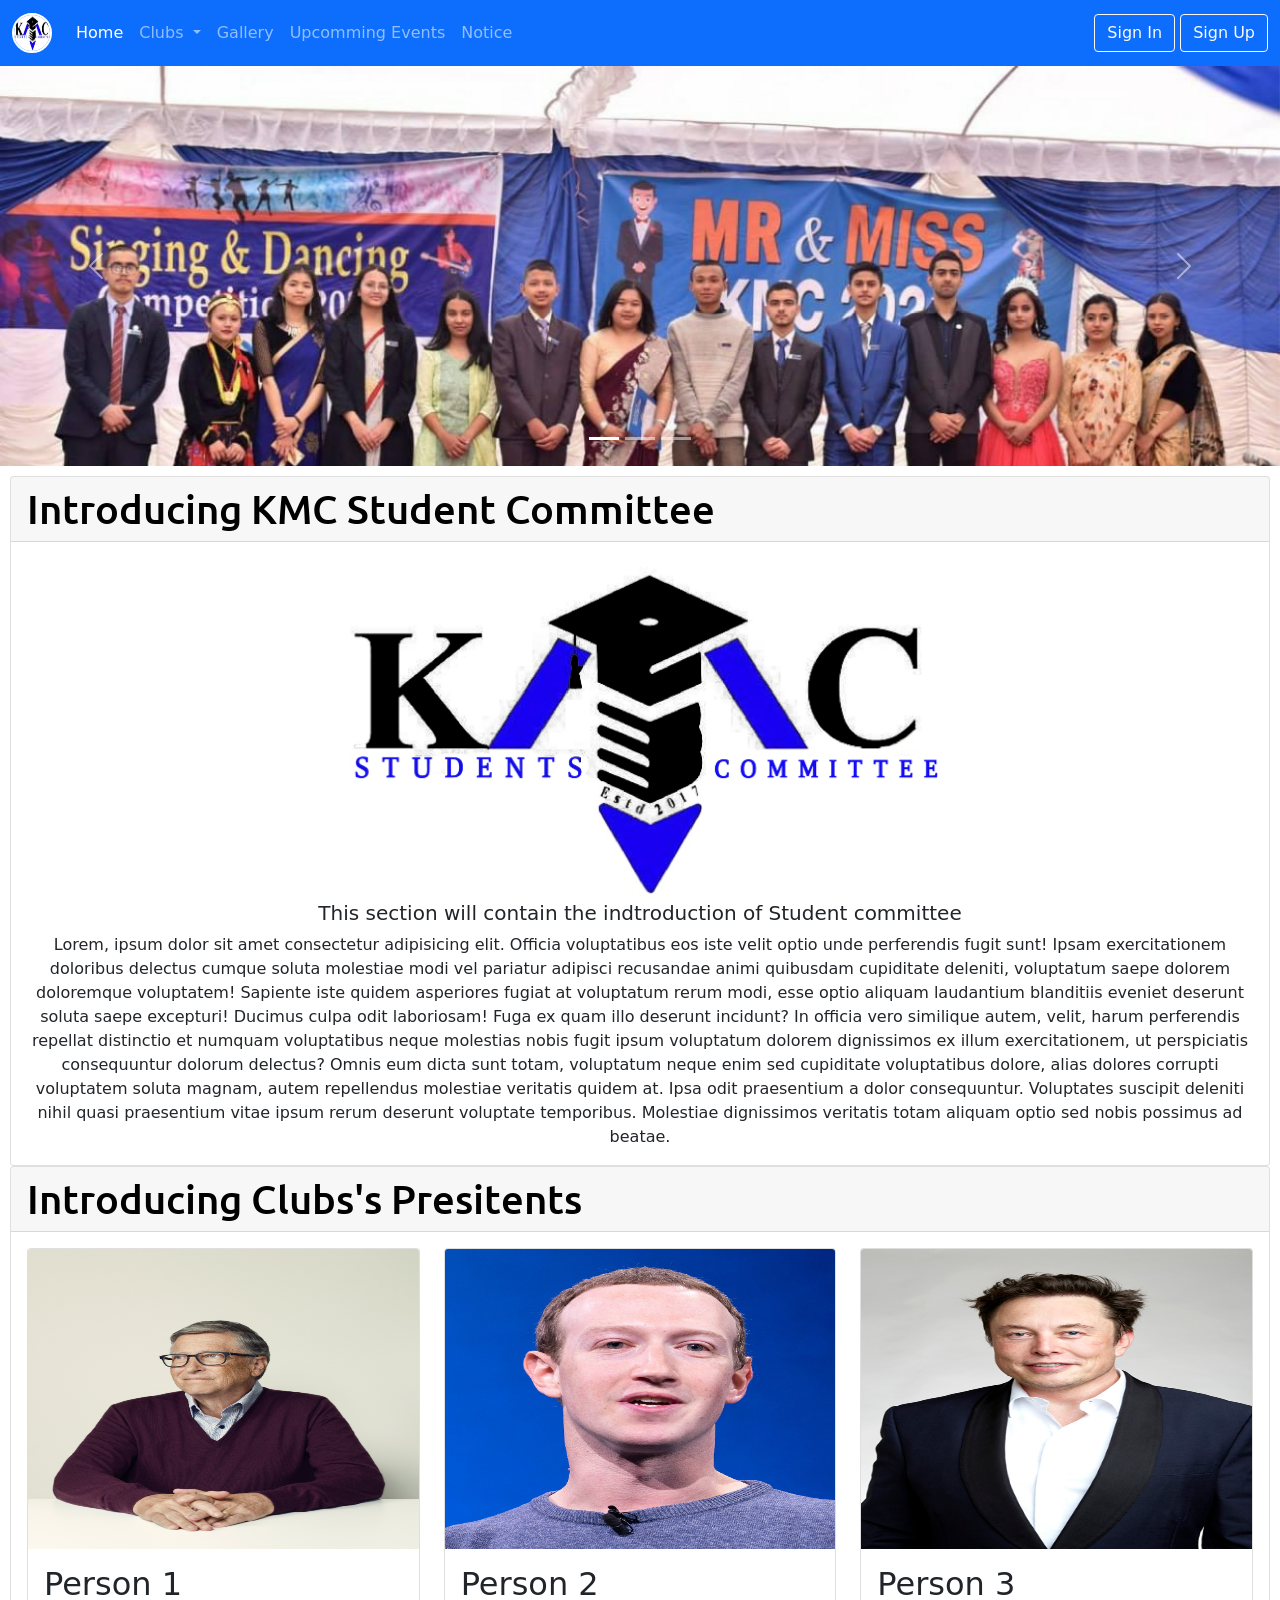
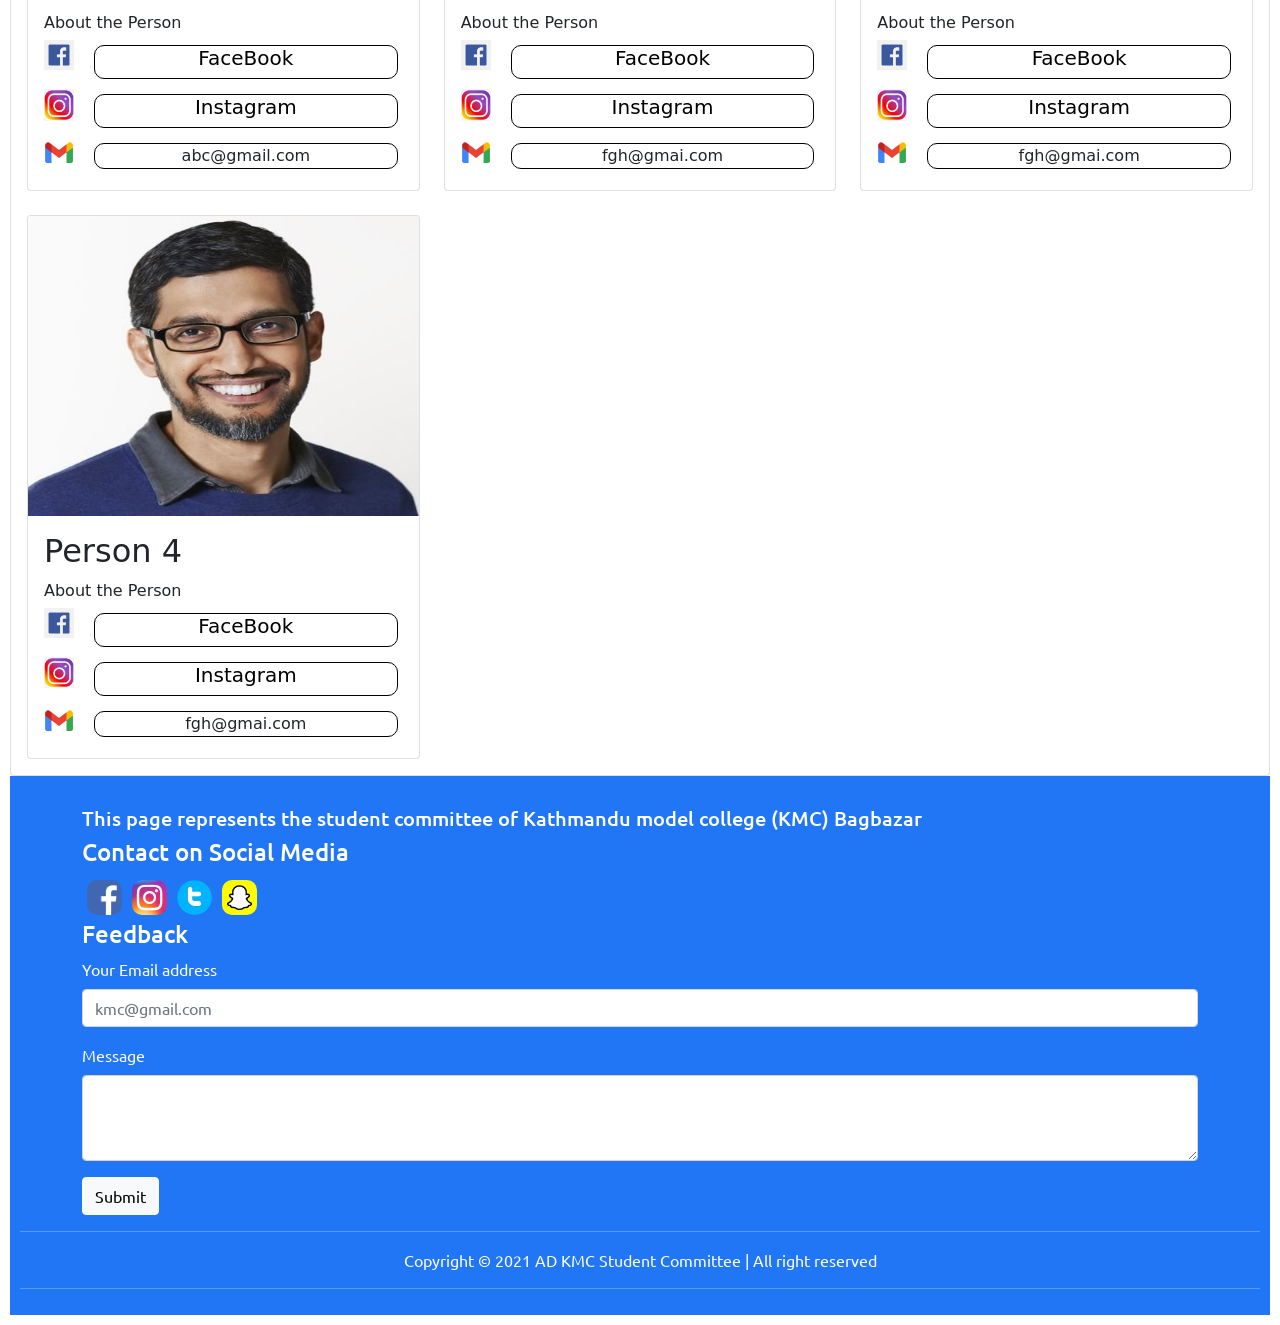
==== index.html @ 273dc9dd "theavi" ====
<!DOCTYPE html>
<html lang="en">
    <head>
        <meta charset="UTF-8">
        <meta http-equiv="X-UA-Compatible" content="IE=edge">
        <meta name="viewport" content="width=device-width, initial-scale=1.0">
        <title>KMC Student Committee</title>
        <link rel="stylesheet" type="text/css" href="css/bootstrap.min.css">
        <link rel="stylesheet" type="text/css" href="css/style.css">
        
    </head>
    <body>
    
      <div id="nav-placeholder"></div>

        <div class="second-section">
            <div id="carouselExampleCaptions" class="carousel slide" data-bs-ride="carousel">
                <div class="carousel-indicators">
                  <button type="button" data-bs-target="#carouselExampleCaptions" data-bs-slide-to="0" class="active" aria-current="true" aria-label="Slide 1"></button>
                  <button type="button" data-bs-target="#carouselExampleCaptions" data-bs-slide-to="1" aria-label="Slide 2"></button>
                  <button type="button" data-bs-target="#carouselExampleCaptions" data-bs-slide-to="2" aria-label="Slide 3"></button>
                </div>
                <div class="carousel-inner">
                  <div class="carousel-item active">
                    <img src="img/indeximg3.jpg" class="d-block w-100" alt="...">
                   
                  </div>
                  <div class="carousel-item">
                    <img src="img/index2.jpg" class="d-block w-100" alt="...">
                 
                  </div>
                  <div class="carousel-item">
                    <img src="img/bg2.jpg" class="d-block w-100" alt="...">
                 
                  </div>
                </div>
                <button class="carousel-control-prev" type="button" data-bs-target="#carouselExampleCaptions" data-bs-slide="prev">
                  <span class="carousel-control-prev-icon" aria-hidden="true"></span>
                  <span class="visually-hidden">Previous</span>
                </button>
                <button class="carousel-control-next" type="button" data-bs-target="#carouselExampleCaptions" data-bs-slide="next">
                  <span class="carousel-control-next-icon" aria-hidden="true"></span>
                  <span class="visually-hidden">Next</span>
                </button>
              </div>
          </div>

          <div class="third-section">
          <div class="card">
            <h1 class="card-header" id="h-font">Introducing KMC Student Committee</h1>
            <div class="card-body">
                <div class="committee-thumbnail"><img id='thumbnail_1'  src="logo.jpg"</div>
              <h5 class="card-title">This section will contain the indtroduction of Student committee</h5>
              <p class="card-text">Lorem, ipsum dolor sit amet consectetur adipisicing elit. Officia voluptatibus eos iste velit optio unde perferendis fugit sunt! Ipsam exercitationem doloribus delectus cumque soluta molestiae modi vel pariatur adipisci recusandae animi quibusdam cupiditate deleniti, voluptatum saepe dolorem doloremque voluptatem! Sapiente iste quidem asperiores fugiat at voluptatum rerum modi, esse optio aliquam laudantium blanditiis eveniet deserunt soluta saepe excepturi! Ducimus culpa odit laboriosam! Fuga ex quam illo deserunt incidunt? In officia vero similique autem, velit, harum perferendis repellat distinctio et numquam voluptatibus neque molestias nobis fugit ipsum voluptatum dolorem dignissimos ex illum exercitationem, ut perspiciatis consequuntur dolorum delectus? Omnis eum dicta sunt totam, voluptatum neque enim sed cupiditate voluptatibus dolore, alias dolores corrupti voluptatem soluta magnam, autem repellendus molestiae veritatis quidem at. Ipsa odit praesentium a dolor consequuntur. Voluptates suscipit deleniti nihil quasi praesentium vitae ipsum rerum deserunt voluptate temporibus. Molestiae dignissimos veritatis totam aliquam optio sed nobis possimus ad beatae.</p>
              
            </div>
          </div>
        </div>

        <div class="fourth-section">
            <div class="card">
              <h1 class="card-header" id="h-font">Introducing Clubs's Presitents</h1>
              <div class="card-body">

                <div class="row row-cols-1 row-cols-md-3 g-4">
                    <div class="col">
                      <div class="card">
                        <img src="img/bill.jpeg" class="card-img-top" alt="...">
                        <div class="card-body">
                          <h2 class="card-title">Person 1</h2>
                           <div class="details">
                            <div>   
                            <p class="card-text">About the Person</p>
                        </div>

                        <div class="contacts">
                            <div class="contact-holder">
                                <div><img src="facebook.png" class="social-media-icon"></div>
                                <div class="social-media-name"><a class="social-media-link" href="https://www.facebook.com/theavi7543"><h5>FaceBook</h5></a></div>
                            </div>
                            <div class="contact-holder">
                              <div><img src="insta.jpg" class="social-media-icon"></div>
                              <div class="social-media-name"><a class="social-media-link" href="https://www.instagram.com/0theavi"><h5>Instagram</h5></a></div>
                          </div>
                          <div class="contact-holder">
                            <div><img src="img/gmail.png" class="social-media-icon"></div>
                            <div class="social-media-name">abc@gmail.com</div>
                        </div>
                          </div>

                           </div>
                        </div>
                      </div>
                    </div>

                    <div class="col">
                      <div class="card">
                        <img src="img/zuck.jpg" class="card-img-top" alt="...">
                        <div class="card-body">
                          <!-- <h5 class="card-title">Person 2</h5> -->
                          <h2 class="card-title">Person 2</h2>
                          <div class="details">
                           <div>   
                           <p class="card-text">About the Person</p>
                       </div>
                       <div class="contacts">
                        <div class="contact-holder">
                          <div><img src="facebook.png" class="social-media-icon"></div>
                          <div class="social-media-name"><a class="social-media-link" href="https://www.facebook.com/theavi7543"><h5>FaceBook</h5></a></div>
                      </div>
                      <div class="contact-holder">
                        <div><img src="insta.jpg" class="social-media-icon"></div>
                        <div class="social-media-name"><a class="social-media-link" href="https://www.instagram.com/0theavi"><h5>Instagram</h5></a></div>
                    </div>

                      <div class="contact-holder">
                        <div><img src="img/gmail.png" class="social-media-icon"></div>
                        <div class="social-media-name">fgh@gmai.com</div>
                    </div>

                      </div>
                          </div>
                        </div>
                      </div>
                    </div>
               
                    <div class="col">
                      <div class="card">
                        <img src="img/elon.jpg" class="card-img-top" alt="...">
                        <div class="card-body">
                            <h2 class="card-title">Person 3</h2>
                            <div class="details">
                             <div>   
                             <p class="card-text">About the Person</p>
                         </div>
                         <div class="contacts">
                          <div class="contact-holder">
                            <div><img src="facebook.png" class="social-media-icon"></div>
                            <div class="social-media-name"><a class="social-media-link" href="https://www.facebook.com/theavi7543"><h5>FaceBook</h5></a></div>
                        </div>
                        <div class="contact-holder">
                          <div><img src="insta.jpg" class="social-media-icon"></div>
                          <div class="social-media-name"><a class="social-media-link" href="https://www.instagram.com/0theavi"><h5>Instagram</h5></a></div>
                      </div>
                      <div class="contact-holder">
                        <div><img src="img/gmail.png" class="social-media-icon"></div>
                        <div class="social-media-name">fgh@gmai.com</div>
                    </div>
                          </div>
                            </div>
                        </div>
                      </div>
                    </div>
                    
                    <div class="col">
                      <div class="card">
                        <img src="img/sundar.jpg" class="card-img-top" alt="...">
                        <div class="card-body">
                            <h2 class="card-title">Person 4</h2>
                            <div class="details">
                             <div>   
                             <p class="card-text">About the Person</p>
                         </div>
                         <div class="contacts">
                          <div class="contact-holder">
                            <div><img src="facebook.png" class="social-media-icon"></div>
                            <div class="social-media-name"><a class="social-media-link" href="https://www.facebook.com/theavi7543"><h5>FaceBook</h5></a></div>
                        </div>
                        <div class="contact-holder">
                          <div><img src="insta.jpg" class="social-media-icon"></div>
                          <div class="social-media-name"><a class="social-media-link" href="https://www.instagram.com/0theavi"><h5>Instagram</h5></a></div>
                      </div>
                      <div class="contact-holder">
                        <div><img src="img/gmail.png" class="social-media-icon"></div>
                        <div class="social-media-name">fgh@gmai.com</div>
                    </div>
                          </div>
                            </div>
                        </div>
                      </div>
                    </div>
                  </div>
                  

              </div>
            </div>
          </div>

          
    <footer id="footer">
        
    </footer>

        <script type="text/javascript" src="js/bootstrap.min.js"></script>
        <script type="text/javascript" src="js/js.js"></script>
        <script type="text/javascript" src="js/jquery.js"></script>
        <script type="text/javascript" src="js/function.js"></script>

        <script>
        
          </script>

    </body>
</html>
---- css/style.css ----
@import url('https://fonts.googleapis.com/css2?family=Ubuntu:wght@700&display=swap');
*{
    margin: 0;
    padding: 0;
    box-sizing: border-box;
}
#slide-section{
    margin: 0;
    padding: 0;
    box-sizing: border-box;
}
.logo img{
    width: 40px;
    height: 40px;
    border: 2px solid rgb(255, 255, 255);
    border-radius: 400px;
  
}

.carousel-inner{
    height: auto;
    max-height: 400px;
    overflow: hidden;
 }

 .carousel-item{
    background-size: cover;
 }

 .second-section{
     max-height: 400px;
 }


 #h-font{
    font-family: 'Ubuntu', sans-serif;
    color: black;
 }

 .third-section{
     margin: 10px;
 }
 .contact-holder{
     display: flex;
     flex-direction: row;
     vertical-align: middle;
     margin-top: 5px;
 }
 .social-media-icon{
     width: 30px;

 }

 .social-media-name{
     width: 100%;
     margin: 5px;
     border: 1px solid black;
     border-radius: 10px;
     text-align: center;
     margin-left: 20px;
 }
 .social-media-link{
     text-decoration: none;
     color: black;
 }
 .committee-thumbnail{
     width: 100%;
     text-align: center;
 }
 #thumbnail_1{
     width: 50%;
     max-height: 400px;
     border-radius: 10px;
 }

 .carousel-item img{

    background-attachment: fixed;
    background-size: cover;
 }
 
.card-img-top{
    height: 300px;
}
 #footer{
    padding: 10px;
    color: white;
    padding-top:30px ;
    width: 100%; 
    padding-bottom: 10px;
    font-family: 'Ubuntu', sans-serif;
    background-color: rgb(33, 118, 245);
}

.contact-holder{
    display: flex;
    flex-direction: row;
    border-radius: 10px;
    width: auto;
    display: flex;
   
}
.contact-holder div a img{
    width: 35px;
    margin: 5px;
    border-radius: 10px;

}
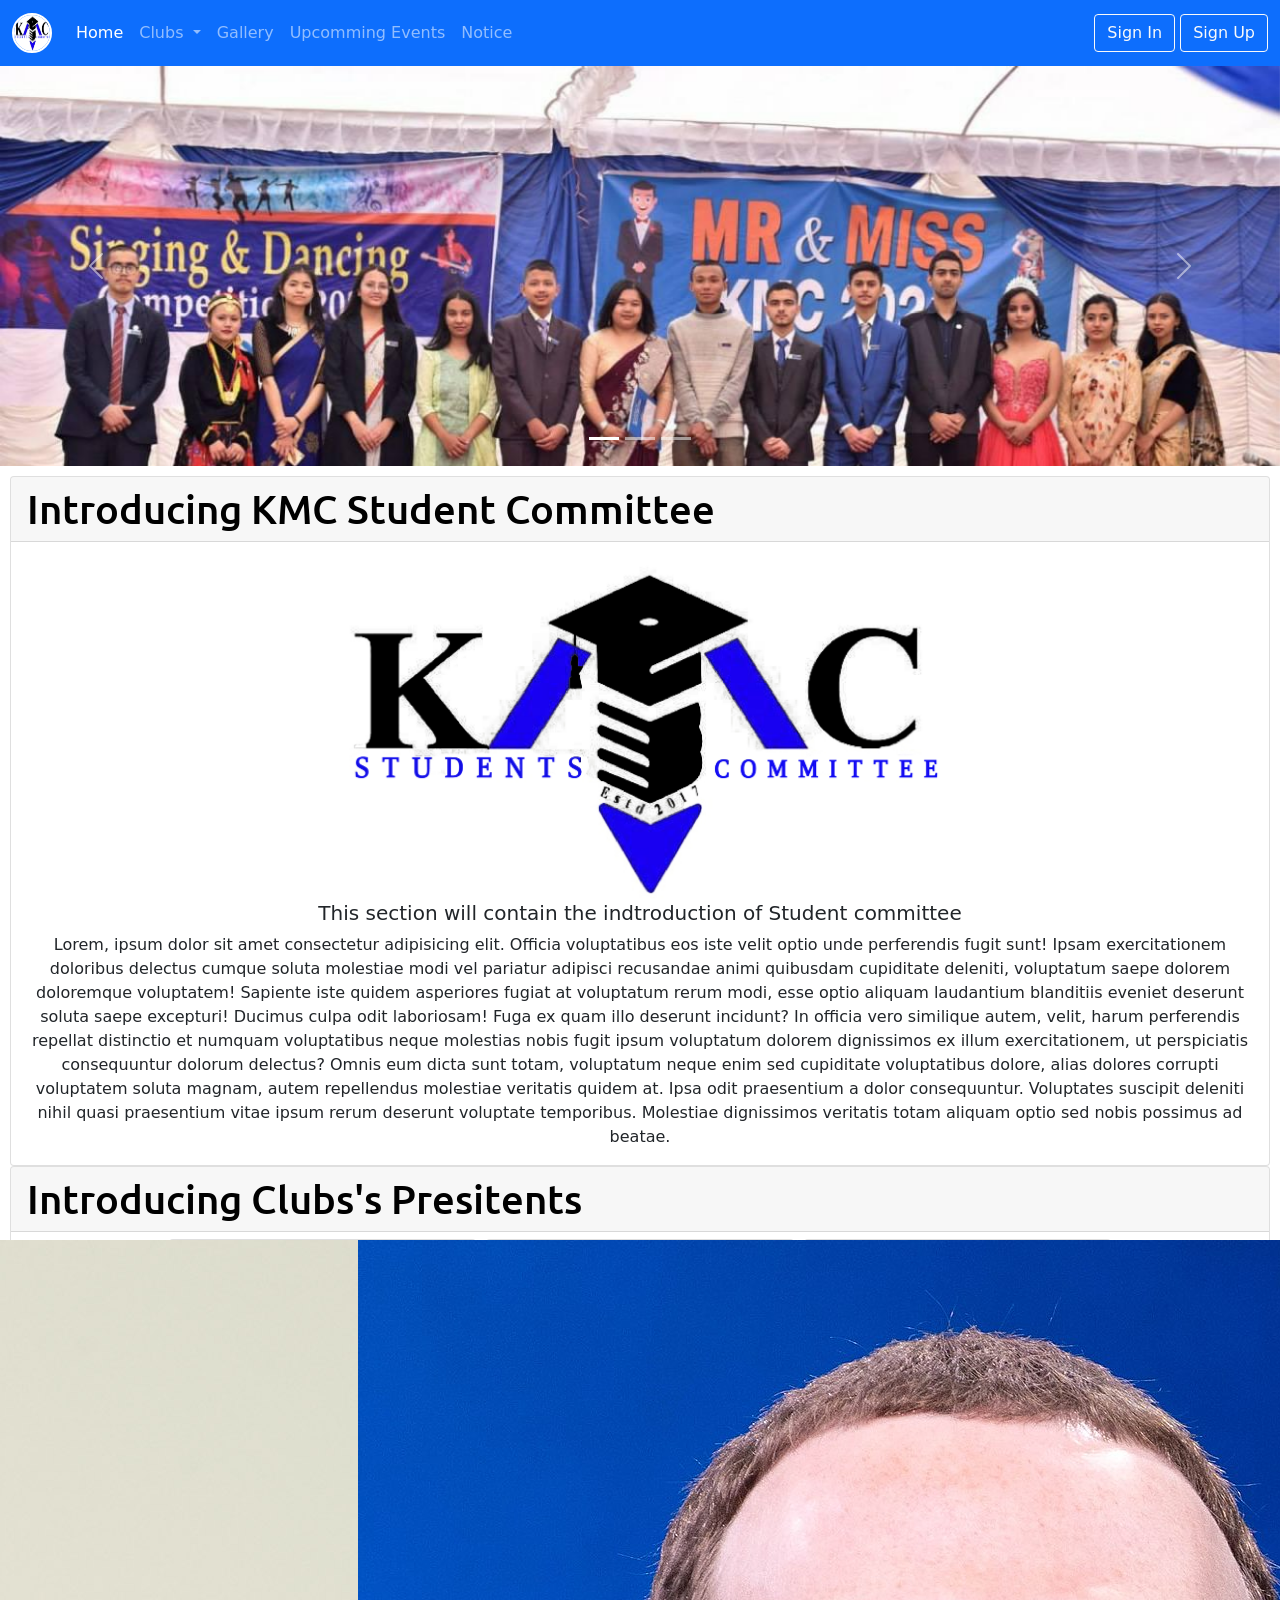
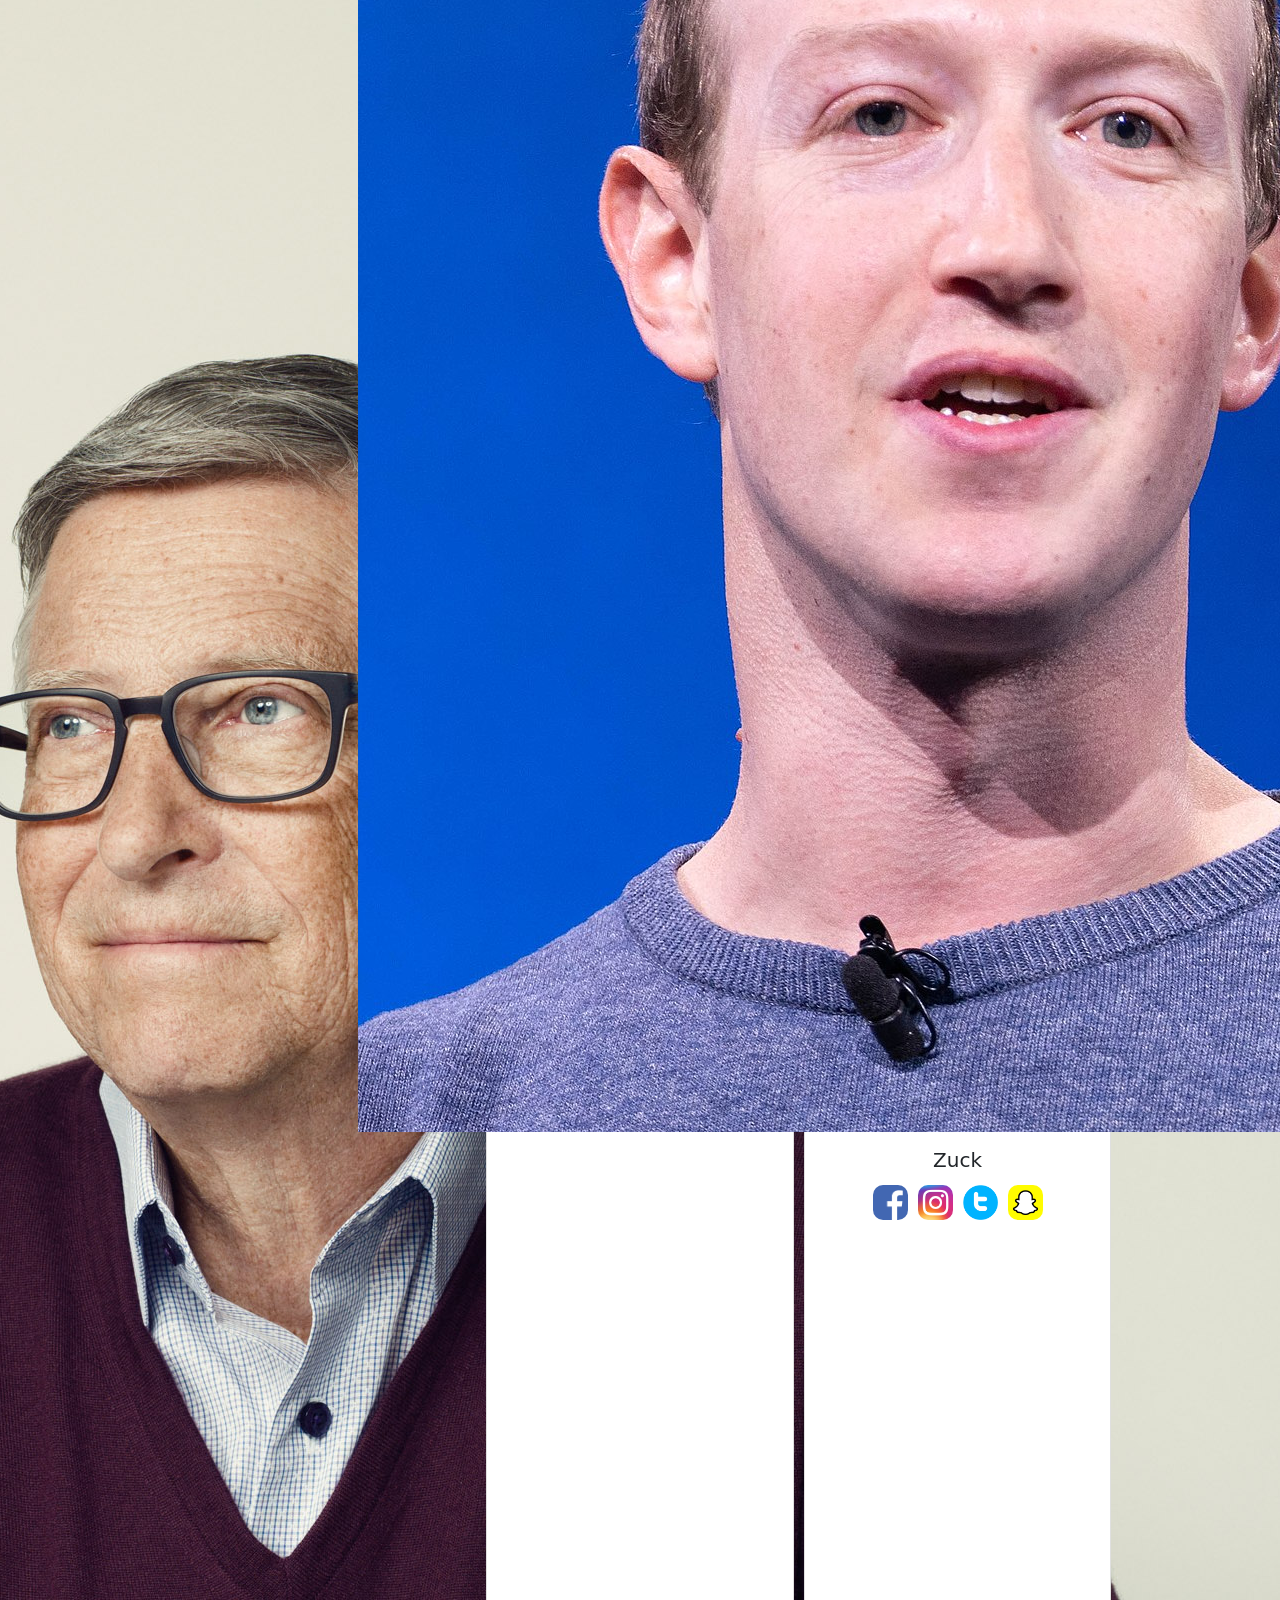
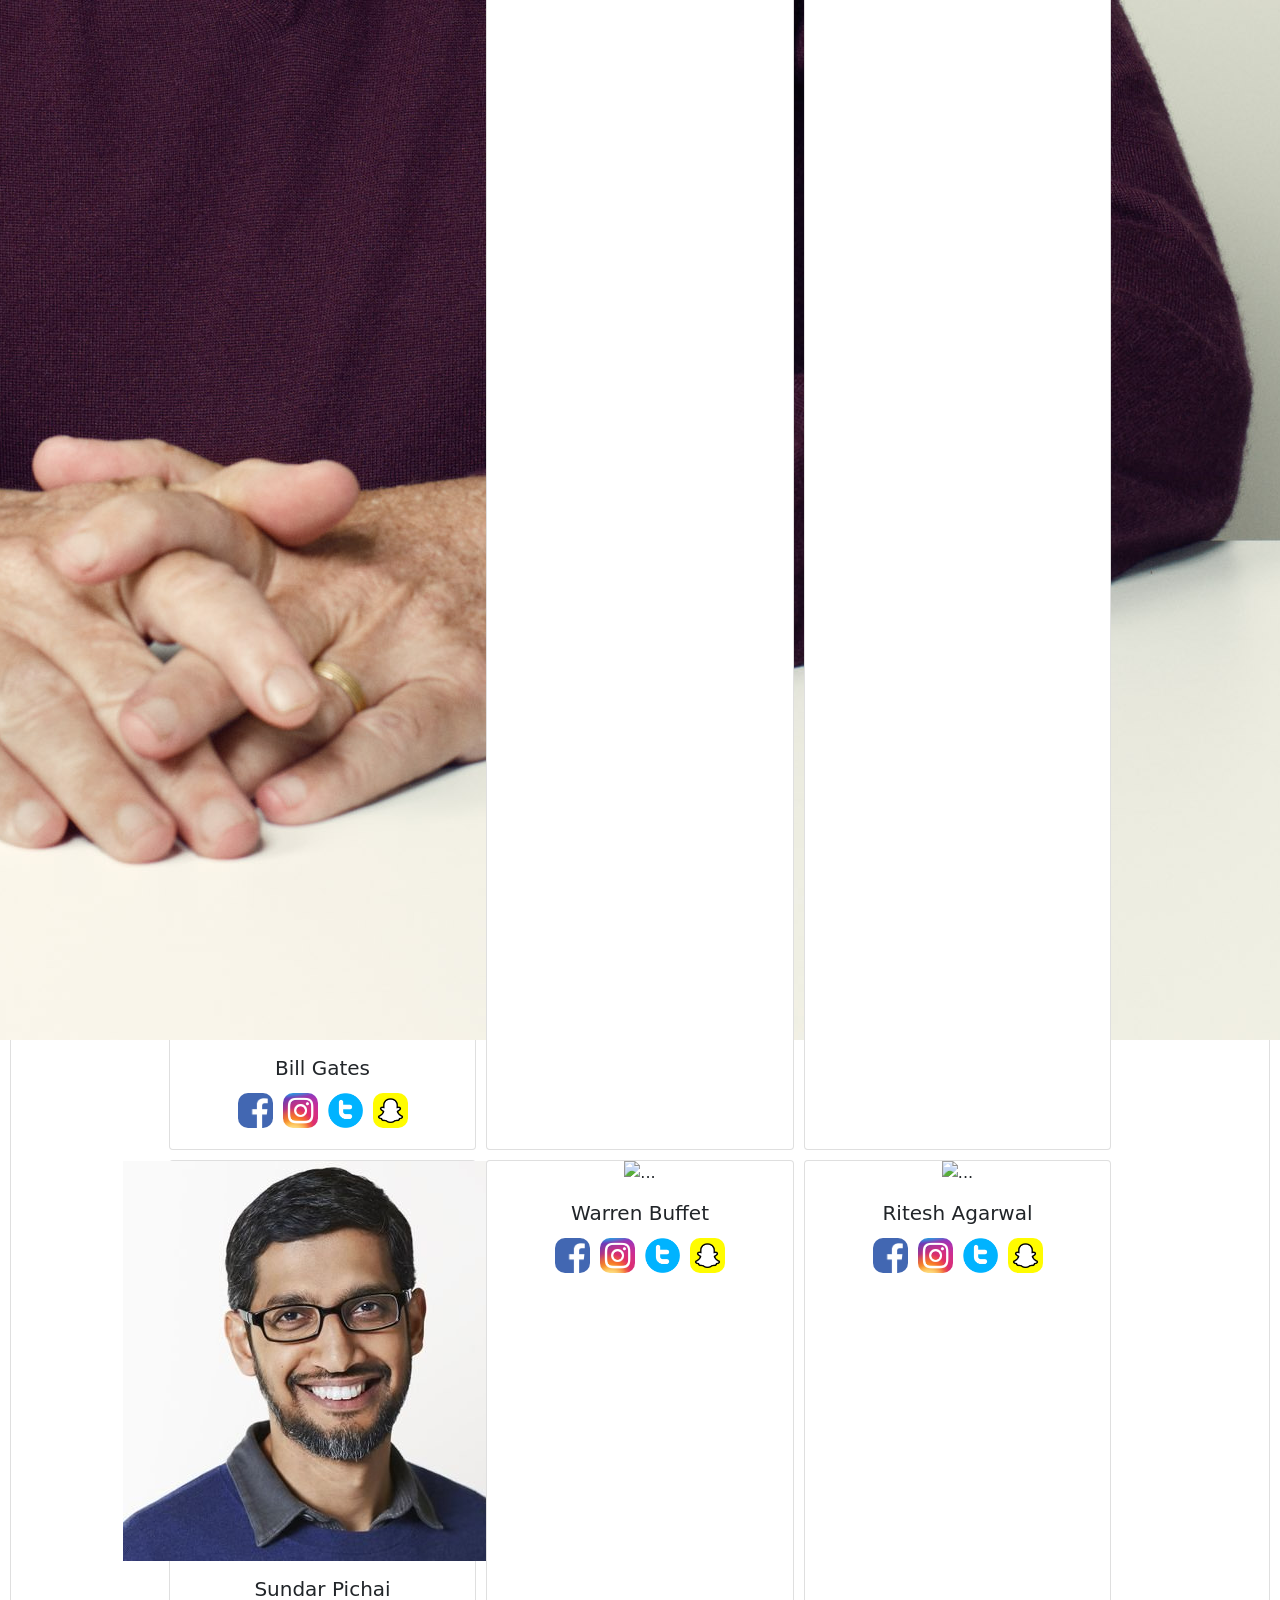
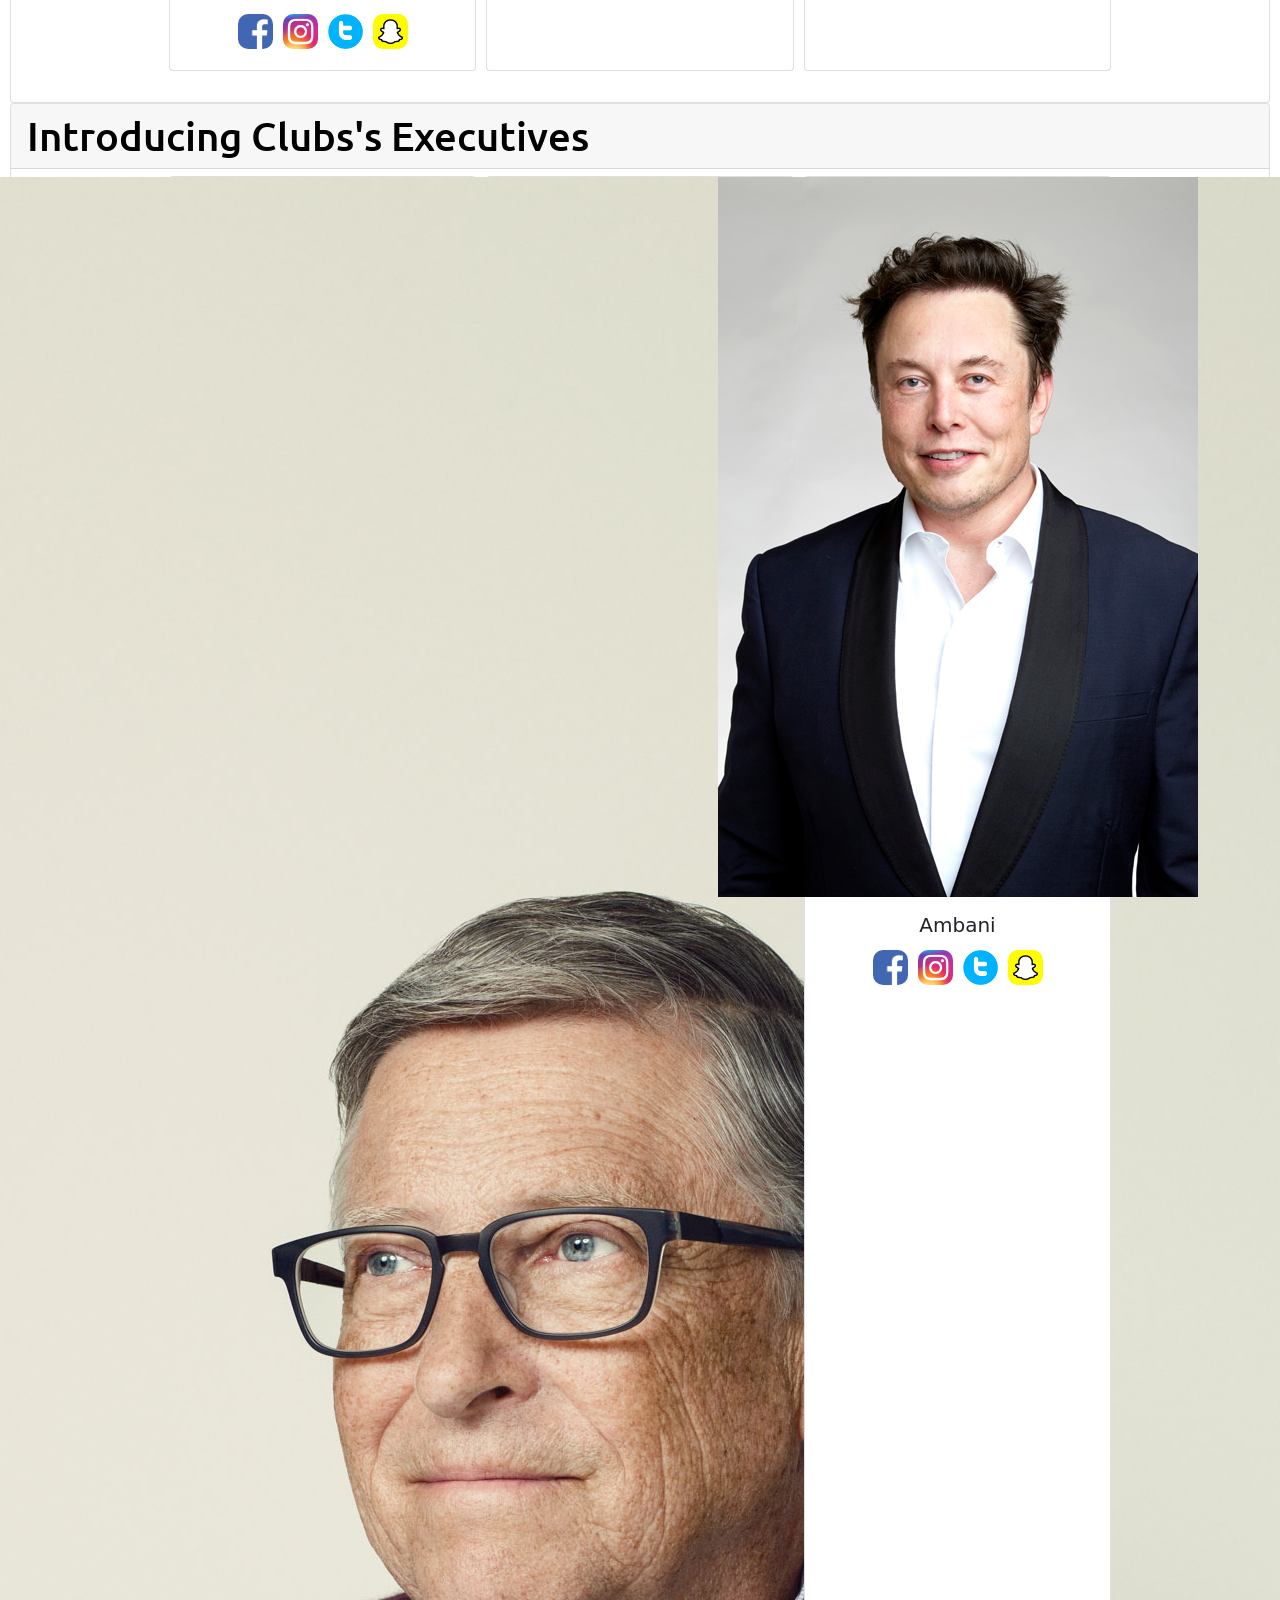
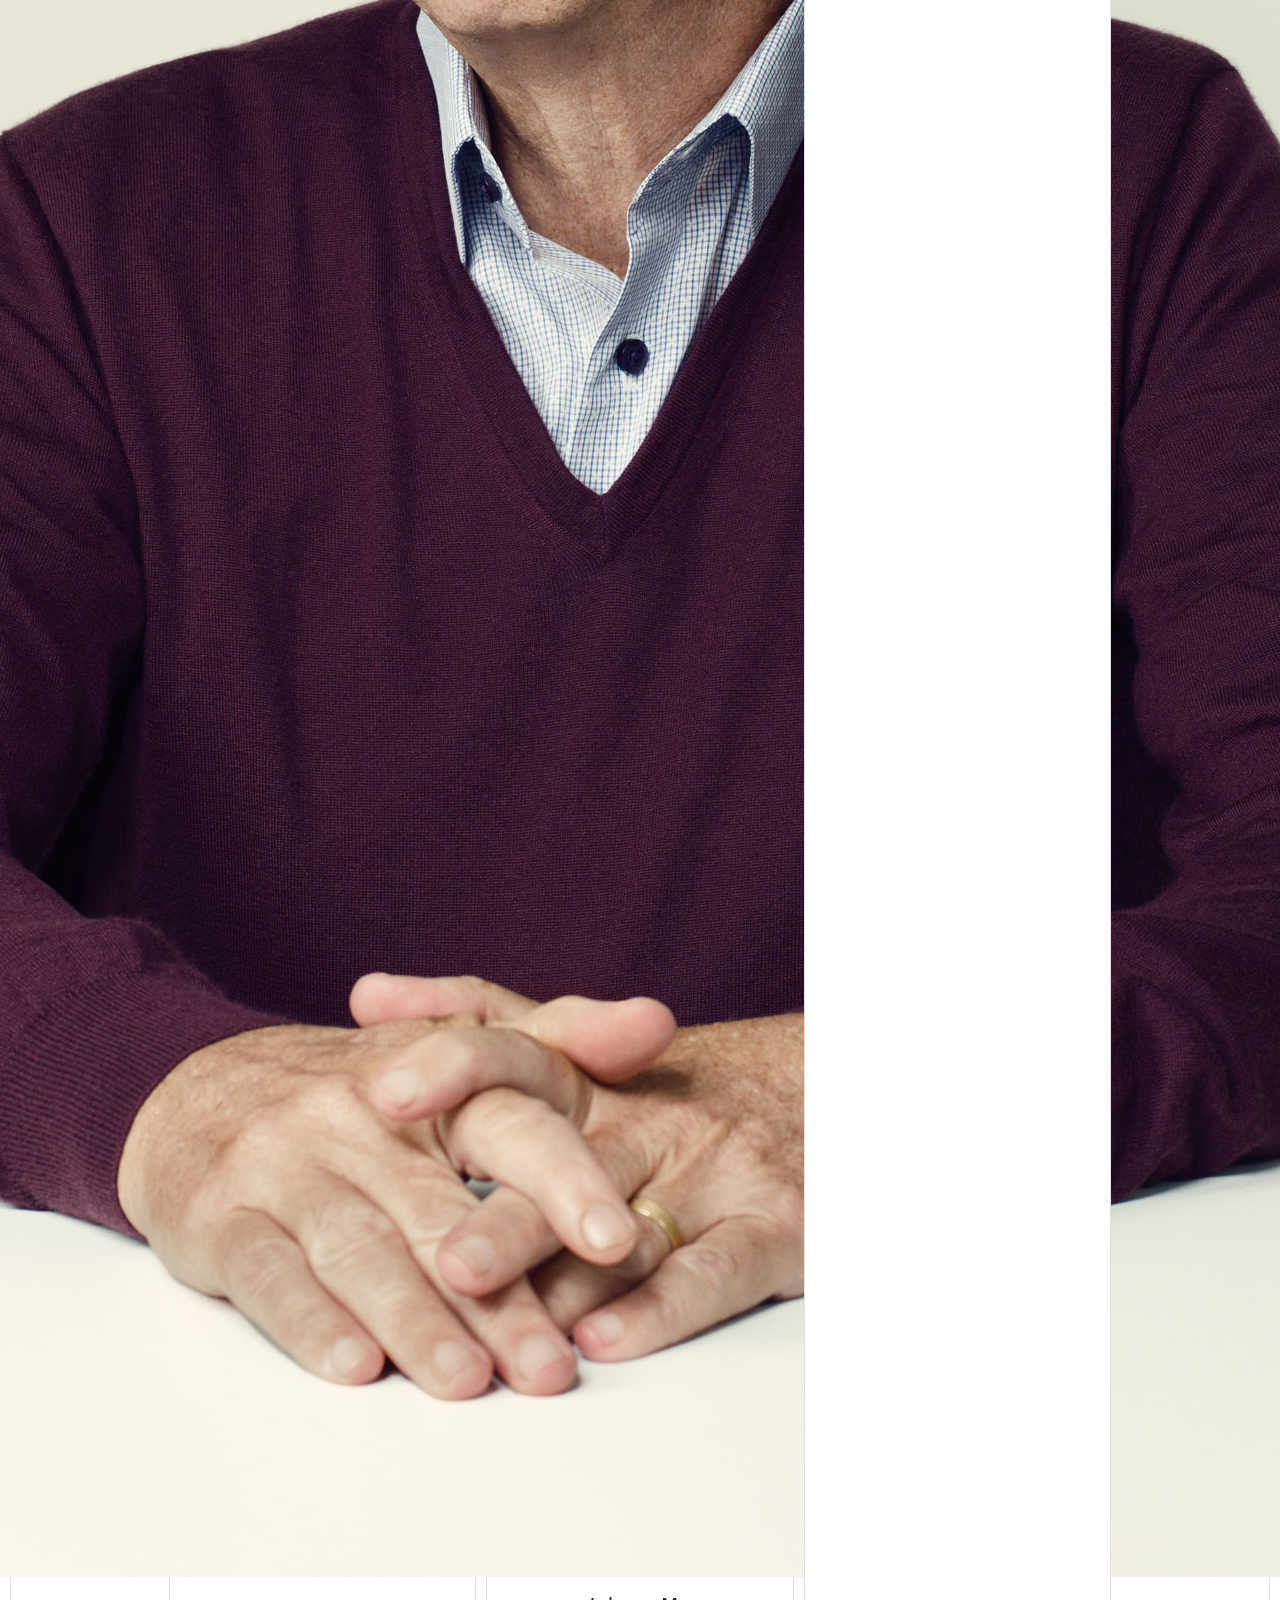
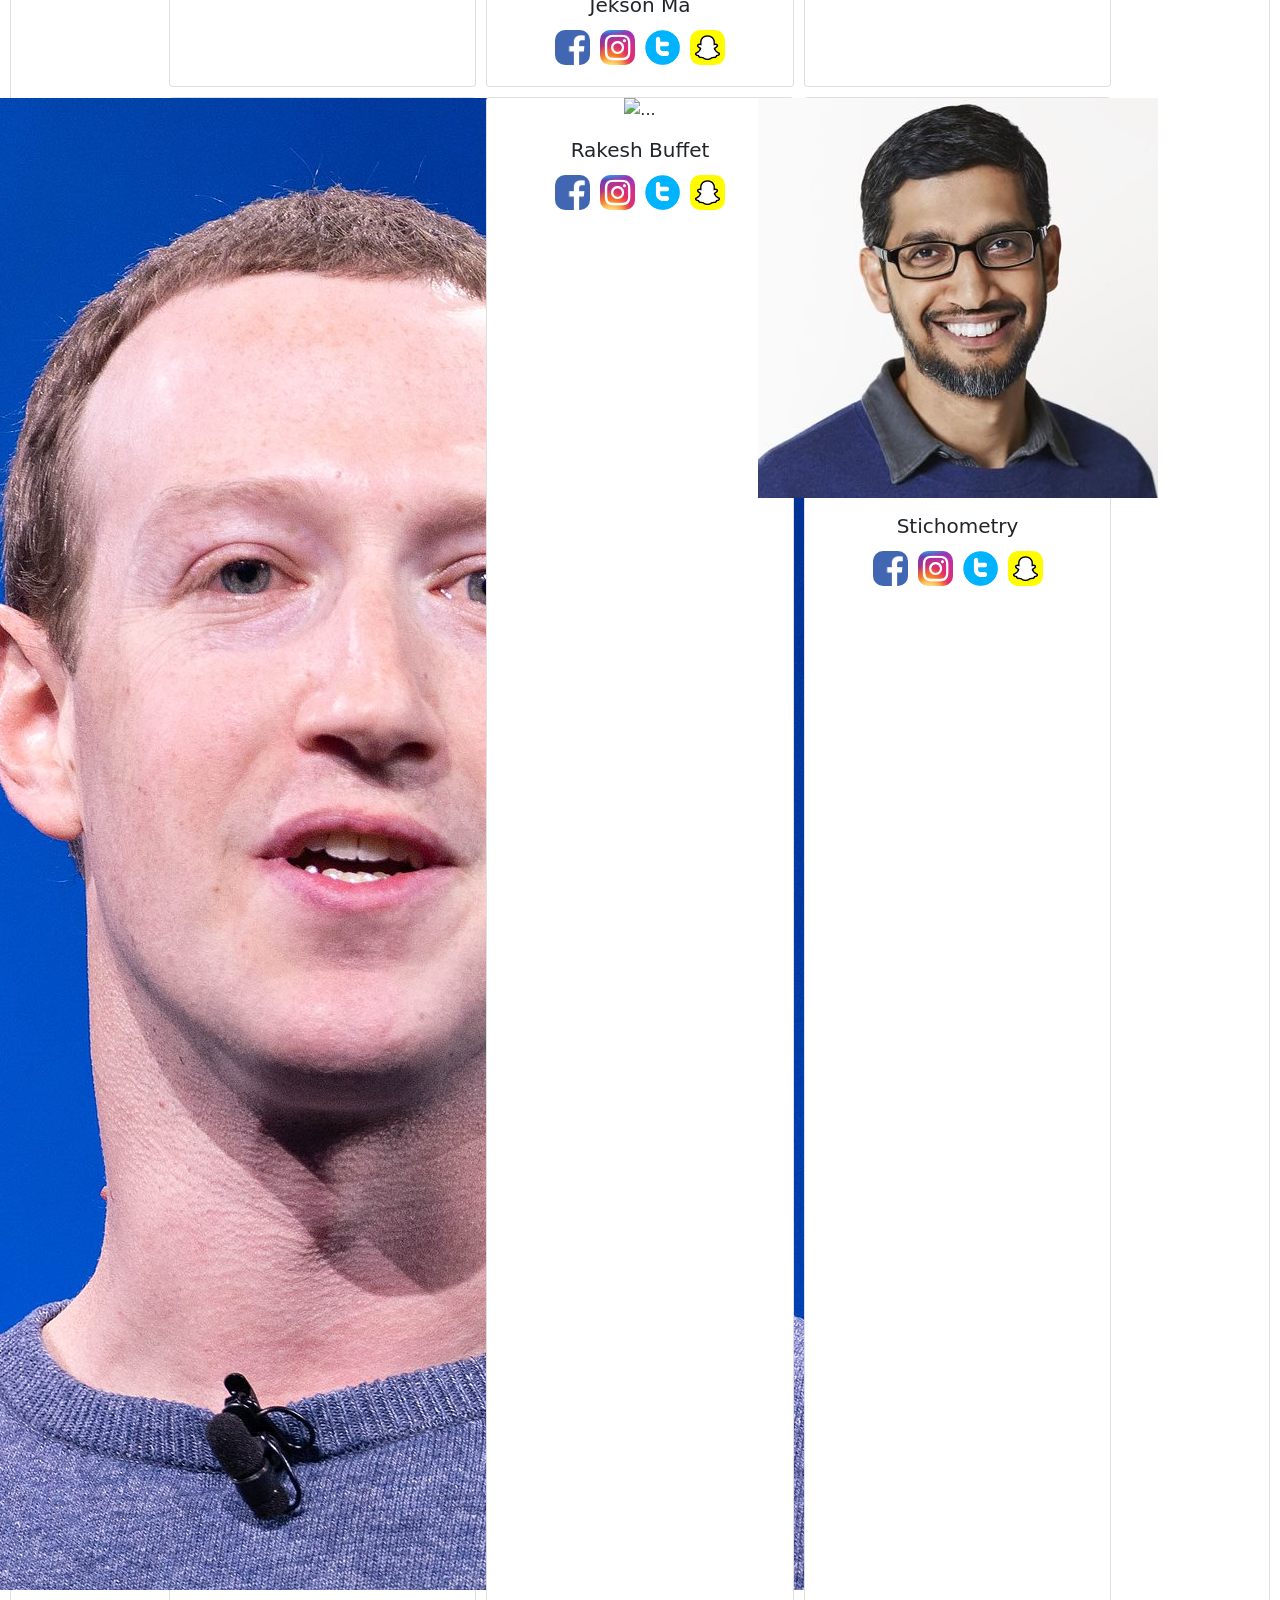
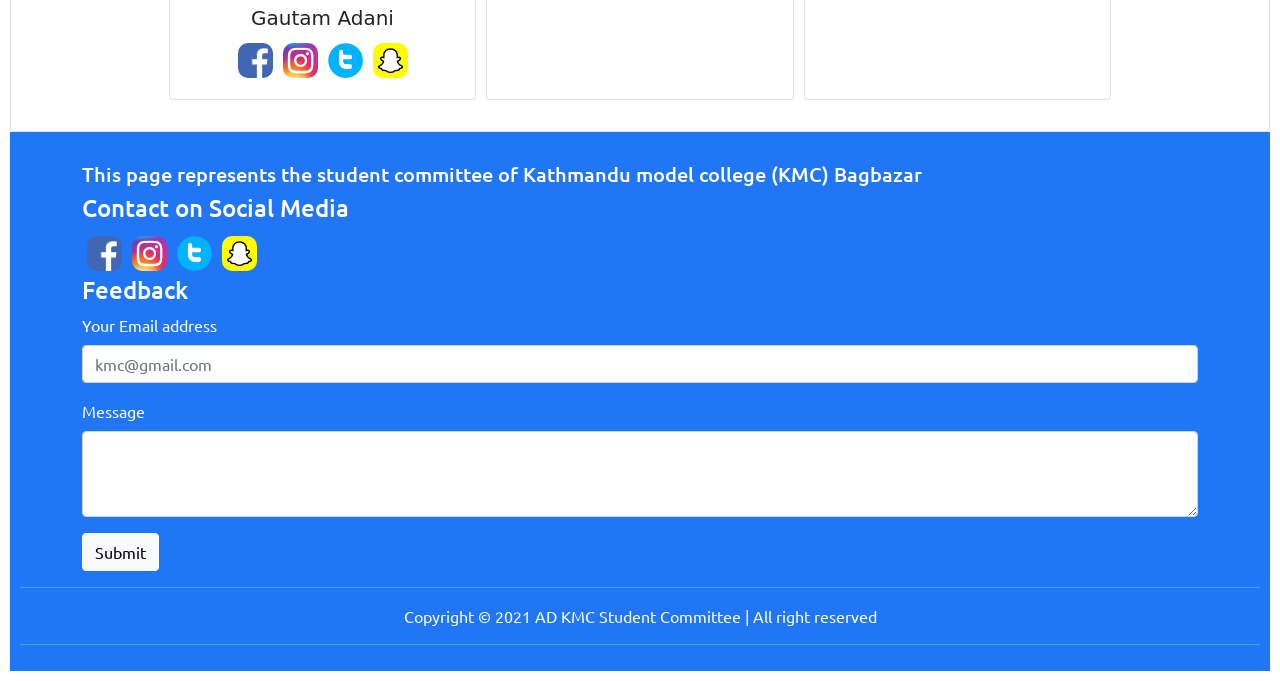
==== commit 23240f2e: "Update index.html" ====
--- a/index.html
+++ b/index.html
@@ -61,132 +61,185 @@
             <div class="card">
               <h1 class="card-header" id="h-font">Introducing Clubs's Presitents</h1>
               <div class="card-body">
-
-                <div class="row row-cols-1 row-cols-md-3 g-4">
-                    <div class="col">
-                      <div class="card">
-                        <img src="img/bill.jpeg" class="card-img-top" alt="...">
-                        <div class="card-body">
-                          <h2 class="card-title">Person 1</h2>
-                           <div class="details">
-                            <div>   
-                            <p class="card-text">About the Person</p>
-                        </div>
-
-                        <div class="contacts">
-                            <div class="contact-holder">
-                                <div><img src="facebook.png" class="social-media-icon"></div>
-                                <div class="social-media-name"><a class="social-media-link" href="https://www.facebook.com/theavi7543"><h5>FaceBook</h5></a></div>
-                            </div>
-                            <div class="contact-holder">
-                              <div><img src="insta.jpg" class="social-media-icon"></div>
-                              <div class="social-media-name"><a class="social-media-link" href="https://www.instagram.com/0theavi"><h5>Instagram</h5></a></div>
-                          </div>
-                          <div class="contact-holder">
-                            <div><img src="img/gmail.png" class="social-media-icon"></div>
-                            <div class="social-media-name">abc@gmail.com</div>
-                        </div>
-                          </div>
-
-                           </div>
-                        </div>
-                      </div>
-                    </div>
-
-                    <div class="col">
-                      <div class="card">
-                        <img src="img/zuck.jpg" class="card-img-top" alt="...">
-                        <div class="card-body">
-                          <!-- <h5 class="card-title">Person 2</h5> -->
-                          <h2 class="card-title">Person 2</h2>
-                          <div class="details">
-                           <div>   
-                           <p class="card-text">About the Person</p>
-                       </div>
-                       <div class="contacts">
-                        <div class="contact-holder">
-                          <div><img src="facebook.png" class="social-media-icon"></div>
-                          <div class="social-media-name"><a class="social-media-link" href="https://www.facebook.com/theavi7543"><h5>FaceBook</h5></a></div>
-                      </div>
-                      <div class="contact-holder">
-                        <div><img src="insta.jpg" class="social-media-icon"></div>
-                        <div class="social-media-name"><a class="social-media-link" href="https://www.instagram.com/0theavi"><h5>Instagram</h5></a></div>
-                    </div>
-
-                      <div class="contact-holder">
-                        <div><img src="img/gmail.png" class="social-media-icon"></div>
-                        <div class="social-media-name">fgh@gmai.com</div>
-                    </div>
-
-                      </div>
-                          </div>
-                        </div>
-                      </div>
-                    </div>
                
-                    <div class="col">
-                      <div class="card">
-                        <img src="img/elon.jpg" class="card-img-top" alt="...">
-                        <div class="card-body">
-                            <h2 class="card-title">Person 3</h2>
-                            <div class="details">
-                             <div>   
-                             <p class="card-text">About the Person</p>
-                         </div>
-                         <div class="contacts">
-                          <div class="contact-holder">
-                            <div><img src="facebook.png" class="social-media-icon"></div>
-                            <div class="social-media-name"><a class="social-media-link" href="https://www.facebook.com/theavi7543"><h5>FaceBook</h5></a></div>
-                        </div>
-                        <div class="contact-holder">
-                          <div><img src="insta.jpg" class="social-media-icon"></div>
-                          <div class="social-media-name"><a class="social-media-link" href="https://www.instagram.com/0theavi"><h5>Instagram</h5></a></div>
-                      </div>
-                      <div class="contact-holder">
-                        <div><img src="img/gmail.png" class="social-media-icon"></div>
-                        <div class="social-media-name">fgh@gmai.com</div>
-                    </div>
-                          </div>
-                            </div>
-                        </div>
-                      </div>
-                    </div>
-                    
-                    <div class="col">
-                      <div class="card">
-                        <img src="img/sundar.jpg" class="card-img-top" alt="...">
-                        <div class="card-body">
-                            <h2 class="card-title">Person 4</h2>
-                            <div class="details">
-                             <div>   
-                             <p class="card-text">About the Person</p>
-                         </div>
-                         <div class="contacts">
-                          <div class="contact-holder">
-                            <div><img src="facebook.png" class="social-media-icon"></div>
-                            <div class="social-media-name"><a class="social-media-link" href="https://www.facebook.com/theavi7543"><h5>FaceBook</h5></a></div>
-                        </div>
-                        <div class="contact-holder">
-                          <div><img src="insta.jpg" class="social-media-icon"></div>
-                          <div class="social-media-name"><a class="social-media-link" href="https://www.instagram.com/0theavi"><h5>Instagram</h5></a></div>
-                      </div>
-                      <div class="contact-holder">
-                        <div><img src="img/gmail.png" class="social-media-icon"></div>
-                        <div class="social-media-name">fgh@gmai.com</div>
-                    </div>
-                          </div>
-                            </div>
-                        </div>
-                      </div>
-                    </div>
-                  </div>
+                <div  style="padding: 10px; display: flex; flex-direction: row; justify-content: center;" class="row row-cols-1 row-cols-md-4 g-4">
                   
-
+                  <div style='display: flex; margin: 5px; flex-direction: column; justify-content: center; align-items: center;' class="card" style="width: 18rem;">
+                    <img class='profile' src="img/bill.jpeg" class="card-img-top" alt="...">
+                    <div class="card-body">
+                      <h5 style="text-align: center;">Bill Gates</h5>
+                      <div class='contact-holder'>
+                        <div><a href="https://www.facebook.com/"><img src="img/facebook.png"></a></div>
+                        <div><a href="https://www.instagram.com/"><img src="img/instagram.png"></a></div>
+                        <div><a href="https://www.twitter.com/"><img src="img/twiter.png"></a></div>
+                        <div><a href="https://www.snapchat.com/"><img src="img/snap.png"></a></div>
+                      </div>
+                    </div>
+                  </div>
+
+                  <div style='display: flex; margin: 5px; flex-direction: column; justify-content: center; align-items: center;' class="card" style="width: 18rem;">
+                    <img class='profile' src="img/elon.jpg" class="card-img-top" alt="...">
+                    <div class="card-body">
+                      <h5 style="text-align: center;">Elon Musk</h5>
+                      <div class='contact-holder'>
+                        <div><a href="https://www.facebook.com/"><img src="img/facebook.png"></a></div>
+                        <div><a href="https://www.instagram.com/"><img src="img/instagram.png"></a></div>
+                        <div><a href="https://www.twitter.com/"><img src="img/twiter.png"></a></div>
+                        <div><a href="https://www.snapchat.com/"><img src="img/snap.png"></a></div>
+                      </div>
+                    </div>
+                  </div>
+
+                  <div style='display: flex; margin: 5px; flex-direction: column; justify-content: center; align-items: center;' class="card" style="width: 18rem;">
+                    <img class='profile' src="img/zuck.jpg" class="card-img-top" alt="...">
+                    <div class="card-body">
+                      <h5 style="text-align: center;">Zuck</h5>
+                      <div class='contact-holder'>
+                        <div><a href="https://www.facebook.com/"><img src="img/facebook.png"></a></div>
+                        <div><a href="https://www.instagram.com/"><img src="img/instagram.png"></a></div>
+                        <div><a href="https://www.twitter.com/"><img src="img/twiter.png"></a></div>
+                        <div><a href="https://www.snapchat.com/"><img src="img/snap.png"></a></div>
+                      </div>
+                    </div>
+                  </div>
+
+                  <div style='display: flex; margin: 5px; flex-direction: column; justify-content: center; align-items: center;' class="card" style="width: 18rem;">
+                    <img class='profile' src="img/sundar.jpg" class="card-img-top" alt="...">
+                    <div class="card-body">
+                      <h5 style="text-align: center;">Sundar Pichai</h5>
+                      <div class='contact-holder'>
+                        <div><a href="https://www.facebook.com/"><img src="img/facebook.png"></a></div>
+                        <div><a href="https://www.instagram.com/"><img src="img/instagram.png"></a></div>
+                        <div><a href="https://www.twitter.com/"><img src="img/twiter.png"></a></div>
+                        <div><a href="https://www.snapchat.com/"><img src="img/snap.png"></a></div>
+                      </div>
+                    </div>
+                  </div>
+
+                  <div style='display: flex; margin: 5px; flex-direction: column; justify-content: center; align-items: center;' class="card" style="width: 18rem;">
+                    <img class='profile' src="img/warren.jpg_background=000000&cropX1=748&cropX2=3075&cropY1=1753&cropY2=4082" class="card-img-top" alt="...">
+                    <div class="card-body">
+                      <h5 style="text-align: center;">Warren Buffet</h5>
+                      <div class='contact-holder'>
+                        <div><a href="https://www.facebook.com/"><img src="img/facebook.png"></a></div>
+                        <div><a href="https://www.instagram.com/"><img src="img/instagram.png"></a></div>
+                        <div><a href="https://www.twitter.com/"><img src="img/twiter.png"></a></div>
+                        <div><a href="https://www.snapchat.com/"><img src="img/snap.png"></a></div>
+                      </div>
+                    </div>
+                  </div>
+
+                  <div style='display: flex; margin: 5px; flex-direction: column; justify-content: center; align-items: center;' class="card" style="width: 18rem;">
+                    <img class='profile' src="img/ritesh.png" class="card-img-top" alt="...">
+                    <div class="card-body">
+                      <h5 style="text-align: center;">Ritesh Agarwal</h5>
+                      <div class='contact-holder'>
+                        <div><a href="https://www.facebook.com/"><img src="img/facebook.png"></a></div>
+                        <div><a href="https://www.instagram.com/"><img src="img/instagram.png"></a></div>
+                        <div><a href="https://www.twitter.com/"><img src="img/twiter.png"></a></div>
+                        <div><a href="https://www.snapchat.com/"><img src="img/snap.png"></a></div>
+                      </div>
+                    </div>
+                  </div>
+                
+
+                  </div>
               </div>
             </div>
           </div>
 
           
+          <div class="fifth-section">
+            <div class="card">
+              <h1 class="card-header" id="h-font">Introducing Clubs's Executives</h1>
+              <div class="card-body">
+               
+                <div  style="padding: 10px; display: flex; flex-direction: row; justify-content: center;" class="row row-cols-1 row-cols-md-4 g-4">
+                  
+                  <div style='display: flex; margin: 5px; flex-direction: column; justify-content: center; align-items: center;' class="card" style="width: 18rem;">
+                    <img class='profile' src="img/ritesh.png" class="card-img-top" alt="...">
+                    <div class="card-body">
+                      <h5 style="text-align: center;">Erik Ajek</h5>
+                      <div class='contact-holder'>
+                        <div><a href="https://www.facebook.com/"><img src="img/facebook.png"></a></div>
+                        <div><a href="https://www.instagram.com/"><img src="img/instagram.png"></a></div>
+                        <div><a href="https://www.twitter.com/"><img src="img/twiter.png"></a></div>
+                        <div><a href="https://www.snapchat.com/"><img src="img/snap.png"></a></div>
+                      </div>
+                    </div>
+                  </div>
+
+                  <div style='display: flex; margin: 5px; flex-direction: column; justify-content: center; align-items: center;' class="card" style="width: 18rem;">
+                    <img class='profile' src="img/bill.jpeg" class="card-img-top" alt="...">
+                    <div class="card-body">
+                      <h5 style="text-align: center;">Jekson Ma</h5>
+                      <div class='contact-holder'>
+                        <div><a href="https://www.facebook.com/"><img src="img/facebook.png"></a></div>
+                        <div><a href="https://www.instagram.com/"><img src="img/instagram.png"></a></div>
+                        <div><a href="https://www.twitter.com/"><img src="img/twiter.png"></a></div>
+                        <div><a href="https://www.snapchat.com/"><img src="img/snap.png"></a></div>
+                      </div>
+                    </div>
+                  </div>
+
+                  <div style='display: flex; margin: 5px; flex-direction: column; justify-content: center; align-items: center;' class="card" style="width: 18rem;">
+                    <img class='profile' src="img/elon.jpg" class="card-img-top" alt="...">
+                    <div class="card-body">
+                      <h5 style="text-align: center;">Ambani</h5>
+                      <div class='contact-holder'>
+                        <div><a href="https://www.facebook.com/"><img src="img/facebook.png"></a></div>
+                        <div><a href="https://www.instagram.com/"><img src="img/instagram.png"></a></div>
+                        <div><a href="https://www.twitter.com/"><img src="img/twiter.png"></a></div>
+                        <div><a href="https://www.snapchat.com/"><img src="img/snap.png"></a></div>
+                      </div>
+                    </div>
+                  </div>
+
+                  <div style='display: flex; margin: 5px; flex-direction: column; justify-content: center; align-items: center;' class="card" style="width: 18rem;">
+                    <img class='profile' src="img/zuck.jpg" class="card-img-top" alt="...">
+                    <div class="card-body">
+                      <h5 style="text-align: center;">Gautam Adani</h5>
+                      <div class='contact-holder'>
+                        <div><a href="https://www.facebook.com/"><img src="img/facebook.png"></a></div>
+                        <div><a href="https://www.instagram.com/"><img src="img/instagram.png"></a></div>
+                        <div><a href="https://www.twitter.com/"><img src="img/twiter.png"></a></div>
+                        <div><a href="https://www.snapchat.com/"><img src="img/snap.png"></a></div>
+                      </div>
+                    </div>
+                  </div>
+
+                  <div style='display: flex; margin: 5px; flex-direction: column; justify-content: center; align-items: center;' class="card" style="width: 18rem;">
+                    <img class='profile' src="img/warren.jpg_background=000000&cropX1=748&cropX2=3075&cropY1=1753&cropY2=4082" class="card-img-top" alt="...">
+                    <div class="card-body">
+                      <h5 style="text-align: center;">Rakesh Buffet</h5>
+                      <div class='contact-holder'>
+                        <div><a href="https://www.facebook.com/"><img src="img/facebook.png"></a></div>
+                        <div><a href="https://www.instagram.com/"><img src="img/instagram.png"></a></div>
+                        <div><a href="https://www.twitter.com/"><img src="img/twiter.png"></a></div>
+                        <div><a href="https://www.snapchat.com/"><img src="img/snap.png"></a></div>
+                      </div>
+                    </div>
+                  </div>
+
+                  <div style='display: flex; margin: 5px; flex-direction: column; justify-content: center; align-items: center;' class="card" style="width: 18rem;">
+                    <img class='profile' src="img/sundar.jpg" class="card-img-top" alt="...">
+                    <div class="card-body">
+                      <h5 style="text-align: center;">Stichometry</h5>
+                      <div class='contact-holder'>
+                        <div><a href="https://www.facebook.com/"><img src="img/facebook.png"></a></div>
+                        <div><a href="https://www.instagram.com/"><img src="img/instagram.png"></a></div>
+                        <div><a href="https://www.twitter.com/"><img src="img/twiter.png"></a></div>
+                        <div><a href="https://www.snapchat.com/"><img src="img/snap.png"></a></div>
+                      </div>
+                    </div>
+                  </div>
+                
+
+                  </div>
+              </div>
+            </div>
+          </div>
+
     <footer id="footer">
         
     </footer>
@@ -201,4 +254,4 @@
           </script>
 
     </body>
-</html>+</html>
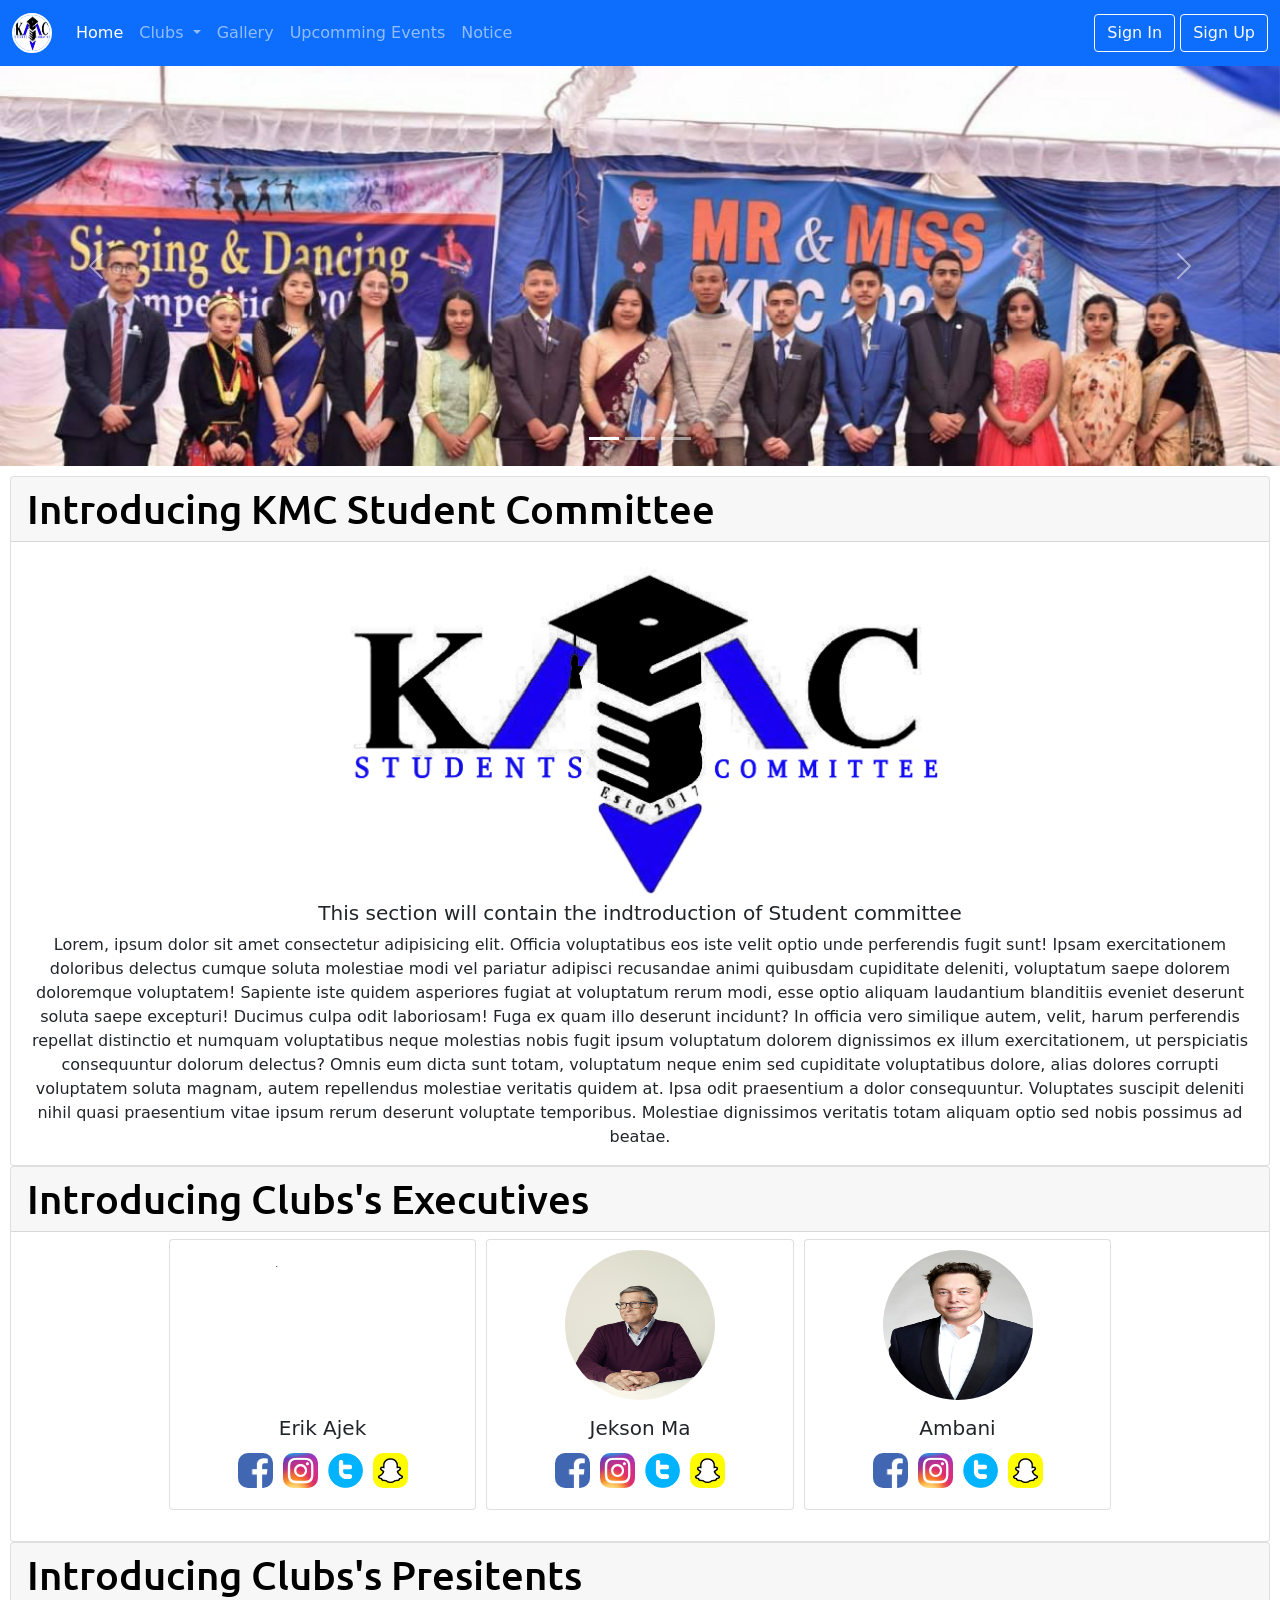
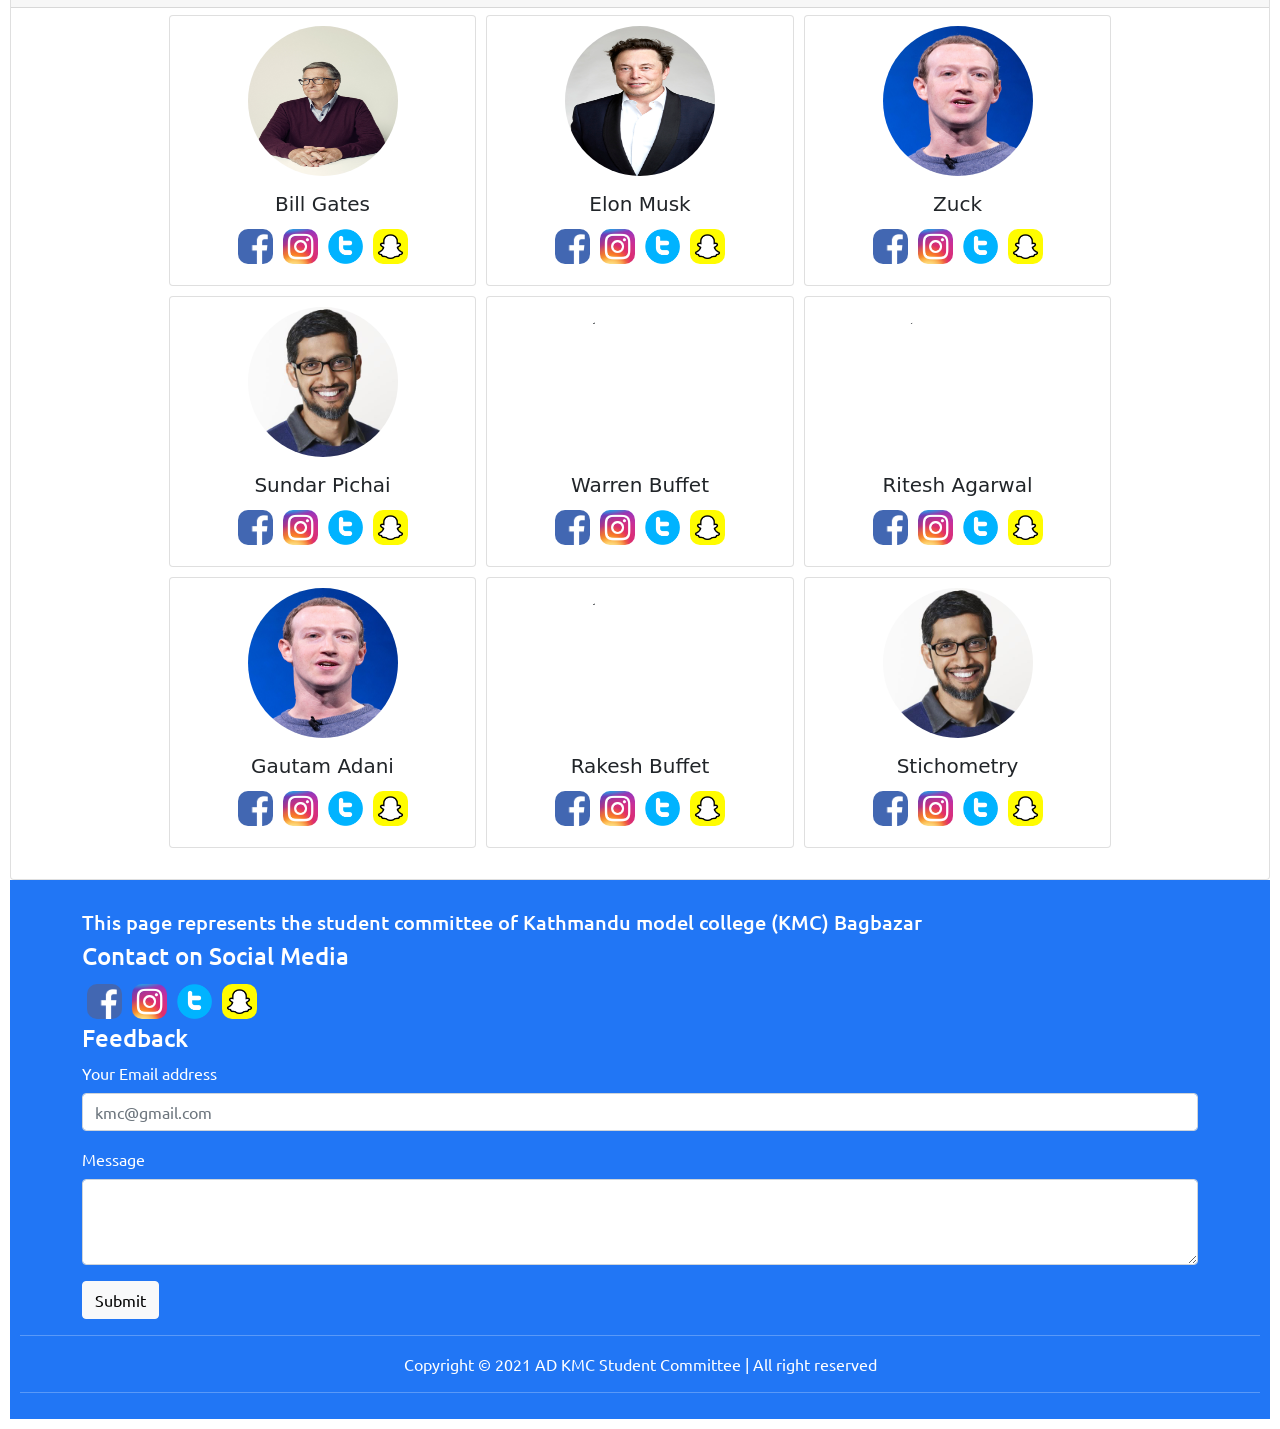
==== commit 24a93ffa: "Update index.html THERE ARE ONLY THREE EXECUTIVES" ====
--- a/index.html
+++ b/index.html
@@ -12,6 +12,7 @@
     <body>
     
       <div id="nav-placeholder"></div>
+    
 
         <div class="second-section">
             <div id="carouselExampleCaptions" class="carousel slide" data-bs-ride="carousel">
@@ -57,6 +58,64 @@
           </div>
         </div>
 
+        
+        
+        <div class="fifth-section">
+          <div class="card">
+            <h1 class="card-header" id="h-font">Introducing Clubs's Executives</h1>
+            <div class="card-body">
+             
+              <div  style="padding: 10px; display: flex; flex-direction: row; justify-content: center;" class="row row-cols-1 row-cols-md-4 g-4">
+                
+                <div style='display: flex; margin: 5px; flex-direction: column; justify-content: center; align-items: center;' class="card" style="width: 18rem;">
+                  <img class='profile' src="img/ritesh.png" class="card-img-top" alt="...">
+                  <div class="card-body">
+                    <h5 style="text-align: center;">Erik Ajek</h5>
+                    <div class='contact-holder'>
+                      <div><a href="https://www.facebook.com/"><img src="img/facebook.png"></a></div>
+                      <div><a href="https://www.instagram.com/"><img src="img/instagram.png"></a></div>
+                      <div><a href="https://www.twitter.com/"><img src="img/twiter.png"></a></div>
+                      <div><a href="https://www.snapchat.com/"><img src="img/snap.png"></a></div>
+                    </div>
+                  </div>
+                </div>
+
+                <div style='display: flex; margin: 5px; flex-direction: column; justify-content: center; align-items: center;' class="card" style="width: 18rem;">
+                  <img class='profile' src="img/bill.jpeg" class="card-img-top" alt="...">
+                  <div class="card-body">
+                    <h5 style="text-align: center;">Jekson Ma</h5>
+                    <div class='contact-holder'>
+                      <div><a href="https://www.facebook.com/"><img src="img/facebook.png"></a></div>
+                      <div><a href="https://www.instagram.com/"><img src="img/instagram.png"></a></div>
+                      <div><a href="https://www.twitter.com/"><img src="img/twiter.png"></a></div>
+                      <div><a href="https://www.snapchat.com/"><img src="img/snap.png"></a></div>
+                    </div>
+                  </div>
+                </div>
+
+                <div style='display: flex; margin: 5px; flex-direction: column; justify-content: center; align-items: center;' class="card" style="width: 18rem;">
+                  <img class='profile' src="img/elon.jpg" class="card-img-top" alt="...">
+                  <div class="card-body">
+                    <h5 style="text-align: center;">Ambani</h5>
+                    <div class='contact-holder'>
+                      <div><a href="https://www.facebook.com/"><img src="img/facebook.png"></a></div>
+                      <div><a href="https://www.instagram.com/"><img src="img/instagram.png"></a></div>
+                      <div><a href="https://www.twitter.com/"><img src="img/twiter.png"></a></div>
+                      <div><a href="https://www.snapchat.com/"><img src="img/snap.png"></a></div>
+                    </div>
+                  </div>
+                </div>
+
+               
+              
+
+                </div>
+            </div>
+          </div>
+        </div>
+        
+        
+        
         <div class="fourth-section">
             <div class="card">
               <h1 class="card-header" id="h-font">Introducing Clubs's Presitents</h1>
@@ -141,6 +200,48 @@
                       </div>
                     </div>
                   </div>
+
+
+
+
+                   <div style='display: flex; margin: 5px; flex-direction: column; justify-content: center; align-items: center;' class="card" style="width: 18rem;">
+                  <img class='profile' src="img/zuck.jpg" class="card-img-top" alt="...">
+                  <div class="card-body">
+                    <h5 style="text-align: center;">Gautam Adani</h5>
+                    <div class='contact-holder'>
+                      <div><a href="https://www.facebook.com/"><img src="img/facebook.png"></a></div>
+                      <div><a href="https://www.instagram.com/"><img src="img/instagram.png"></a></div>
+                      <div><a href="https://www.twitter.com/"><img src="img/twiter.png"></a></div>
+                      <div><a href="https://www.snapchat.com/"><img src="img/snap.png"></a></div>
+                    </div>
+                  </div>
+                </div>
+
+                <div style='display: flex; margin: 5px; flex-direction: column; justify-content: center; align-items: center;' class="card" style="width: 18rem;">
+                  <img class='profile' src="img/warren.jpg_background=000000&cropX1=748&cropX2=3075&cropY1=1753&cropY2=4082" class="card-img-top" alt="...">
+                  <div class="card-body">
+                    <h5 style="text-align: center;">Rakesh Buffet</h5>
+                    <div class='contact-holder'>
+                      <div><a href="https://www.facebook.com/"><img src="img/facebook.png"></a></div>
+                      <div><a href="https://www.instagram.com/"><img src="img/instagram.png"></a></div>
+                      <div><a href="https://www.twitter.com/"><img src="img/twiter.png"></a></div>
+                      <div><a href="https://www.snapchat.com/"><img src="img/snap.png"></a></div>
+                    </div>
+                  </div>
+                </div>
+
+                <div style='display: flex; margin: 5px; flex-direction: column; justify-content: center; align-items: center;' class="card" style="width: 18rem;">
+                  <img class='profile' src="img/sundar.jpg" class="card-img-top" alt="...">
+                  <div class="card-body">
+                    <h5 style="text-align: center;">Stichometry</h5>
+                    <div class='contact-holder'>
+                      <div><a href="https://www.facebook.com/"><img src="img/facebook.png"></a></div>
+                      <div><a href="https://www.instagram.com/"><img src="img/instagram.png"></a></div>
+                      <div><a href="https://www.twitter.com/"><img src="img/twiter.png"></a></div>
+                      <div><a href="https://www.snapchat.com/"><img src="img/snap.png"></a></div>
+                    </div>
+                  </div>
+                </div>
                 
 
                   </div>
@@ -149,96 +250,6 @@
           </div>
 
           
-          <div class="fifth-section">
-            <div class="card">
-              <h1 class="card-header" id="h-font">Introducing Clubs's Executives</h1>
-              <div class="card-body">
-               
-                <div  style="padding: 10px; display: flex; flex-direction: row; justify-content: center;" class="row row-cols-1 row-cols-md-4 g-4">
-                  
-                  <div style='display: flex; margin: 5px; flex-direction: column; justify-content: center; align-items: center;' class="card" style="width: 18rem;">
-                    <img class='profile' src="img/ritesh.png" class="card-img-top" alt="...">
-                    <div class="card-body">
-                      <h5 style="text-align: center;">Erik Ajek</h5>
-                      <div class='contact-holder'>
-                        <div><a href="https://www.facebook.com/"><img src="img/facebook.png"></a></div>
-                        <div><a href="https://www.instagram.com/"><img src="img/instagram.png"></a></div>
-                        <div><a href="https://www.twitter.com/"><img src="img/twiter.png"></a></div>
-                        <div><a href="https://www.snapchat.com/"><img src="img/snap.png"></a></div>
-                      </div>
-                    </div>
-                  </div>
-
-                  <div style='display: flex; margin: 5px; flex-direction: column; justify-content: center; align-items: center;' class="card" style="width: 18rem;">
-                    <img class='profile' src="img/bill.jpeg" class="card-img-top" alt="...">
-                    <div class="card-body">
-                      <h5 style="text-align: center;">Jekson Ma</h5>
-                      <div class='contact-holder'>
-                        <div><a href="https://www.facebook.com/"><img src="img/facebook.png"></a></div>
-                        <div><a href="https://www.instagram.com/"><img src="img/instagram.png"></a></div>
-                        <div><a href="https://www.twitter.com/"><img src="img/twiter.png"></a></div>
-                        <div><a href="https://www.snapchat.com/"><img src="img/snap.png"></a></div>
-                      </div>
-                    </div>
-                  </div>
-
-                  <div style='display: flex; margin: 5px; flex-direction: column; justify-content: center; align-items: center;' class="card" style="width: 18rem;">
-                    <img class='profile' src="img/elon.jpg" class="card-img-top" alt="...">
-                    <div class="card-body">
-                      <h5 style="text-align: center;">Ambani</h5>
-                      <div class='contact-holder'>
-                        <div><a href="https://www.facebook.com/"><img src="img/facebook.png"></a></div>
-                        <div><a href="https://www.instagram.com/"><img src="img/instagram.png"></a></div>
-                        <div><a href="https://www.twitter.com/"><img src="img/twiter.png"></a></div>
-                        <div><a href="https://www.snapchat.com/"><img src="img/snap.png"></a></div>
-                      </div>
-                    </div>
-                  </div>
-
-                  <div style='display: flex; margin: 5px; flex-direction: column; justify-content: center; align-items: center;' class="card" style="width: 18rem;">
-                    <img class='profile' src="img/zuck.jpg" class="card-img-top" alt="...">
-                    <div class="card-body">
-                      <h5 style="text-align: center;">Gautam Adani</h5>
-                      <div class='contact-holder'>
-                        <div><a href="https://www.facebook.com/"><img src="img/facebook.png"></a></div>
-                        <div><a href="https://www.instagram.com/"><img src="img/instagram.png"></a></div>
-                        <div><a href="https://www.twitter.com/"><img src="img/twiter.png"></a></div>
-                        <div><a href="https://www.snapchat.com/"><img src="img/snap.png"></a></div>
-                      </div>
-                    </div>
-                  </div>
-
-                  <div style='display: flex; margin: 5px; flex-direction: column; justify-content: center; align-items: center;' class="card" style="width: 18rem;">
-                    <img class='profile' src="img/warren.jpg_background=000000&cropX1=748&cropX2=3075&cropY1=1753&cropY2=4082" class="card-img-top" alt="...">
-                    <div class="card-body">
-                      <h5 style="text-align: center;">Rakesh Buffet</h5>
-                      <div class='contact-holder'>
-                        <div><a href="https://www.facebook.com/"><img src="img/facebook.png"></a></div>
-                        <div><a href="https://www.instagram.com/"><img src="img/instagram.png"></a></div>
-                        <div><a href="https://www.twitter.com/"><img src="img/twiter.png"></a></div>
-                        <div><a href="https://www.snapchat.com/"><img src="img/snap.png"></a></div>
-                      </div>
-                    </div>
-                  </div>
-
-                  <div style='display: flex; margin: 5px; flex-direction: column; justify-content: center; align-items: center;' class="card" style="width: 18rem;">
-                    <img class='profile' src="img/sundar.jpg" class="card-img-top" alt="...">
-                    <div class="card-body">
-                      <h5 style="text-align: center;">Stichometry</h5>
-                      <div class='contact-holder'>
-                        <div><a href="https://www.facebook.com/"><img src="img/facebook.png"></a></div>
-                        <div><a href="https://www.instagram.com/"><img src="img/instagram.png"></a></div>
-                        <div><a href="https://www.twitter.com/"><img src="img/twiter.png"></a></div>
-                        <div><a href="https://www.snapchat.com/"><img src="img/snap.png"></a></div>
-                      </div>
-                    </div>
-                  </div>
-                
-
-                  </div>
-              </div>
-            </div>
-          </div>
 
     <footer id="footer">
         
--- a/css/style.css
+++ b/css/style.css
@@ -105,4 +105,11 @@
     margin: 5px;
     border-radius: 10px;
 
-}+}
+
+.profile{
+    margin-top: 10px;
+    width: 150px;
+    height: 150px;
+    border-radius: 300px;
+}
